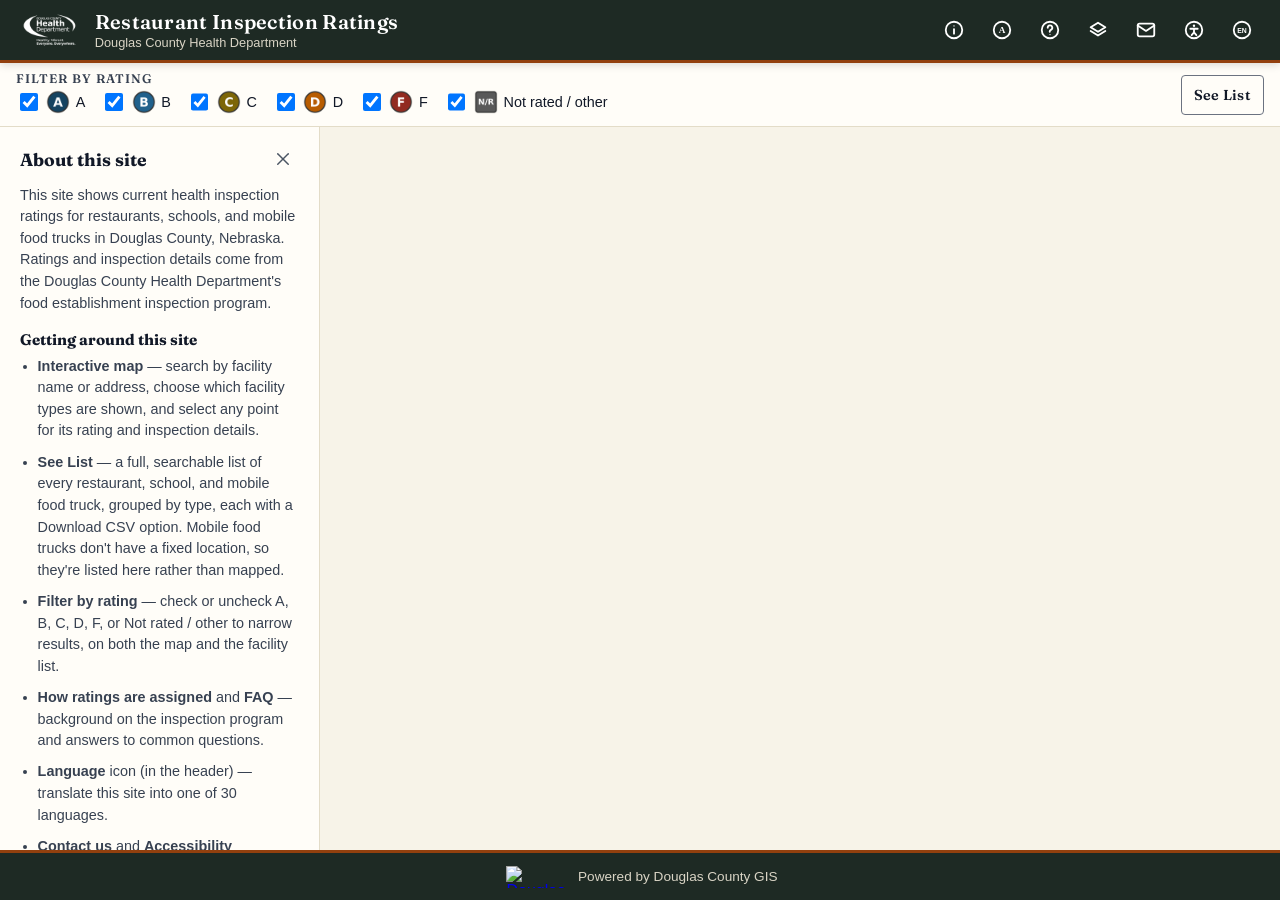
==== index.html @ 9026928d "Add a close button to the About panel The header info icon already toggles the panel, but it's a lon" ====
<!DOCTYPE html>
<html lang="en">
  <head>
    <meta charset="UTF-8" />
    <meta name="viewport" content="width=device-width, initial-scale=1.0" />
    <title>Restaurant Inspection Ratings</title>
    <link rel="preconnect" href="https://fonts.googleapis.com" />
    <link rel="preconnect" href="https://fonts.gstatic.com" crossorigin />
    <link href="https://fonts.googleapis.com/css2?family=Fraunces:wght@500;600;700&display=swap" rel="stylesheet" />
    <link rel="stylesheet" href="./styles.css" />
    <link rel="stylesheet" href="https://js.arcgis.com/4.31/esri/themes/light/main.css" />
  </head>
  <body>
    <a class="skip-link" href="#viewDiv">Skip to map</a>

    <header class="app-header">
      <img class="header-logo" src="./images/header-logo.png" alt="" />
      <div class="app-header-text">
        <h1>Restaurant Inspection Ratings</h1>
        <p class="app-subtitle">Douglas County Health Department</p>
      </div>

      <div class="mobile-menu">
        <button type="button" class="header-action hamburger-btn" id="menuToggle" aria-expanded="false" aria-controls="headerActionsMenu" aria-label="Open menu" title="Menu">
          <svg viewBox="0 0 24 24" fill="none" stroke="currentColor" stroke-width="2" stroke-linecap="round" stroke-linejoin="round" aria-hidden="true" focusable="false">
            <line x1="4" y1="7" x2="20" y2="7" />
            <line x1="4" y1="12" x2="20" y2="12" />
            <line x1="4" y1="17" x2="20" y2="17" />
          </svg>
        </button>

        <nav class="header-actions" id="headerActionsMenu" aria-label="Help and contact links">
        <button type="button" class="header-action" id="infoToggle" aria-expanded="true" aria-controls="aboutPanel" aria-label="About this site" title="About this site">
          <svg viewBox="0 0 24 24" fill="none" stroke="currentColor" stroke-width="2" stroke-linecap="round" stroke-linejoin="round" aria-hidden="true" focusable="false">
            <circle cx="12" cy="12" r="9" />
            <line x1="12" y1="11" x2="12" y2="16" />
            <circle cx="12" cy="7.5" r="0.75" fill="currentColor" stroke="none" />
          </svg>
          <span class="header-action-label">About</span>
        </button>
        <a class="header-action" href="./ratings-explained.html" aria-label="How ratings are assigned" title="How ratings are assigned">
          <svg viewBox="0 0 24 24" fill="none" stroke="currentColor" stroke-width="2" stroke-linecap="round" stroke-linejoin="round" aria-hidden="true" focusable="false">
            <circle cx="12" cy="12" r="9" />
            <text x="12" y="12.5" text-anchor="middle" dominant-baseline="central" font-size="10" font-weight="700" fill="currentColor" stroke="none" font-family="Georgia, 'Times New Roman', serif">A</text>
          </svg>
          <span class="header-action-label">How ratings are assigned</span>
        </a>
        <a class="header-action" href="./faq.html" aria-label="Frequently asked questions (FAQ)" title="Frequently asked questions">
          <svg viewBox="0 0 24 24" fill="none" stroke="currentColor" stroke-width="2" stroke-linecap="round" stroke-linejoin="round" aria-hidden="true" focusable="false">
            <circle cx="12" cy="12" r="9" />
            <path d="M9.5 9.5a2.5 2.5 0 1 1 3.5 2.3c-.8.4-1.3 1-1.3 1.9v.3" />
            <circle cx="12" cy="17" r="0.75" fill="currentColor" stroke="none" />
          </svg>
          <span class="header-action-label">FAQ</span>
        </a>
        <div class="dropdown">
          <button type="button" class="header-action" id="mapLayersToggle" aria-expanded="false" aria-controls="mapLayersPanel" aria-label="Map layers" title="Map layers">
            <svg viewBox="0 0 24 24" fill="none" stroke="currentColor" stroke-width="2" stroke-linecap="round" stroke-linejoin="round" aria-hidden="true" focusable="false">
              <polygon points="12 4 20 9 12 14 4 9 12 4" />
              <polyline points="4 13 12 18 20 13" />
            </svg>
            <span class="header-action-label">Map layers</span>
          </button>
          <div id="mapLayersPanel" class="dropdown-panel header-dropdown-panel" hidden>
            <label class="map-toggle">
              <input type="checkbox" id="showRestaurants" checked />
              Show restaurants on map
            </label>
            <label class="map-toggle">
              <input type="checkbox" id="showSchools" checked />
              Show schools on map
            </label>
          </div>
        </div>
        <div class="dropdown">
          <button type="button" class="header-action" id="contactToggle" aria-expanded="false" aria-controls="contactPanel" aria-label="Contact us" title="Contact us">
            <svg viewBox="0 0 24 24" fill="none" stroke="currentColor" stroke-width="2" stroke-linecap="round" stroke-linejoin="round" aria-hidden="true" focusable="false">
              <rect x="3" y="5" width="18" height="14" rx="2" />
              <path d="M3 7l9 6 9-6" />
            </svg>
            <span class="header-action-label">Contact us</span>
          </button>
          <div id="contactPanel" class="dropdown-panel header-dropdown-panel" hidden>
            <a class="dropdown-link" href="https://survey123.arcgis.com/share/acf54b3b7de64b87a4ec5996ba80c833?hide=field:source_website" target="_blank" rel="noopener noreferrer">
              Technical / Map Questions
              <span class="visually-hidden"> (opens in a new tab)</span>
            </a>
            <a class="dropdown-link" href="https://www.douglascountyhealth.com/component/contact/contact/25-russ-hadan?catid=81&Itemid=186" target="_blank" rel="noopener noreferrer">
              Inspection / Rating Questions
              <span class="visually-hidden"> (opens in a new tab)</span>
            </a>
          </div>
        </div>
        <div class="dropdown">
          <button type="button" class="header-action" id="accessibilityToggle" aria-expanded="false" aria-controls="accessibilityPanel" aria-label="Accessibility statement" title="Accessibility statement">
            <svg viewBox="0 0 24 24" fill="none" stroke="currentColor" stroke-width="2" stroke-linecap="round" stroke-linejoin="round" aria-hidden="true" focusable="false">
              <circle cx="12" cy="12" r="9" />
              <circle cx="12" cy="7.4" r="1.3" fill="currentColor" stroke="none" />
              <path d="M8 10.6h8" />
              <path d="M12 10.6v4" />
              <path d="M12 14.6l-2.6 3" />
              <path d="M12 14.6l2.6 3" />
            </svg>
            <span class="header-action-label">Accessibility statement</span>
          </button>
          <div id="accessibilityPanel" class="dropdown-panel header-dropdown-panel accessibility-panel" aria-labelledby="accessibilityPanelHeading" hidden>
            <h3 id="accessibilityPanelHeading">Accessibility Statement</h3>
            <p>
              We are committed to ensuring our public-facing maps and applications meet applicable accessibility
              standards to the greatest extent possible. If you experience difficulty accessing or navigating any
              of our GIS content and require information in an accessible format, please contact us directly. You
              may reach our GIS team by phone at <a href="tel:+14024444309">(402) 444-4309</a> or by email at
              <a href="mailto:gis@douglascounty-ne.gov">gis@douglascounty-ne.gov</a>. We will make every effort to
              provide the information you need in a format that meets your accessibility requirements.
            </p>
          </div>
        </div>
        <div class="lang-select-wrap">
          <div class="lang-select-visual" aria-hidden="true">
            <svg viewBox="0 0 24 24" fill="none" stroke="currentColor" stroke-width="2" stroke-linecap="round" stroke-linejoin="round" focusable="false">
              <circle cx="12" cy="12" r="9" />
              <text id="langSelectCode" x="12" y="12.5" text-anchor="middle" dominant-baseline="central" font-size="7.5" font-weight="700" fill="currentColor" stroke="none" font-family="'Segoe UI', Tahoma, Geneva, Verdana, sans-serif">EN</text>
            </svg>
            <span class="header-action-label">Language</span>
          </div>
          <div id="google_translate_element" class="lang-select" role="group" aria-label="Language"></div>
        </div>
        </nav>
      </div>
    </header>

    <div class="rating-ribbon" role="region" aria-label="Facility filters and lists">
      <fieldset class="rating-legend">
        <legend>Filter by rating</legend>
        <label class="rating-item">
          <input type="checkbox" class="rating-check" data-grade="A" checked />
          <img class="swatch" src="./images/rating-a.png" alt="" aria-hidden="true" width="120" height="120" />
          A
        </label>
        <label class="rating-item">
          <input type="checkbox" class="rating-check" data-grade="B" checked />
          <img class="swatch" src="./images/rating-b.png" alt="" aria-hidden="true" width="120" height="120" />
          B
        </label>
        <label class="rating-item">
          <input type="checkbox" class="rating-check" data-grade="C" checked />
          <img class="swatch" src="./images/rating-c.png" alt="" aria-hidden="true" width="120" height="120" />
          C
        </label>
        <label class="rating-item">
          <input type="checkbox" class="rating-check" data-grade="D" checked />
          <img class="swatch" src="./images/rating-d.png" alt="" aria-hidden="true" width="120" height="120" />
          D
        </label>
        <label class="rating-item">
          <input type="checkbox" class="rating-check" data-grade="F" checked />
          <img class="swatch" src="./images/rating-f.png" alt="" aria-hidden="true" width="120" height="120" />
          F
        </label>
        <label class="rating-item">
          <input type="checkbox" class="rating-check" data-grade="OTHER" checked />
          <img class="swatch" src="./images/rating-nr.png" alt="" aria-hidden="true" width="120" height="120" />
          Not rated / other
        </label>
      </fieldset>

      <a class="see-list-btn" href="./facility-list.html" aria-label="See list of all restaurants, schools and mobile food trucks">
        See List
      </a>
    </div>

    <div class="app-body">
      <div id="aboutPanel" class="about-panel" aria-labelledby="aboutPanelHeading">
        <div class="about-panel-header">
          <h2 id="aboutPanelHeading">About this site</h2>
          <button type="button" class="about-panel-close-btn" aria-label="Close about panel" title="Close about panel">
            <svg viewBox="0 0 24 24" fill="none" stroke="currentColor" stroke-width="2" stroke-linecap="round" stroke-linejoin="round" aria-hidden="true" focusable="false">
              <line x1="5" y1="5" x2="19" y2="19" />
              <line x1="19" y1="5" x2="5" y2="19" />
            </svg>
          </button>
        </div>
        <p>
          This site shows current health inspection ratings for restaurants, schools, and mobile food trucks in
          Douglas County, Nebraska. Ratings and inspection details come from the Douglas County Health
          Department's food establishment inspection program.
        </p>

        <h3>Getting around this site</h3>
        <ul class="about-panel-tools">
          <li>
            <strong>Interactive map</strong> &mdash; search by facility name or address, choose which facility
            types are shown, and select any point for its rating and inspection details.
          </li>
          <li>
            <strong>See List</strong> &mdash; a full, searchable list of every restaurant, school, and mobile
            food truck, grouped by type, each with a Download CSV option. Mobile food trucks don't have a fixed
            location, so they're listed here rather than mapped.
          </li>
          <li>
            <strong>Filter by rating</strong> &mdash; check or uncheck A, B, C, D, F, or Not rated / other to
            narrow results, on both the map and the facility list.
          </li>
          <li>
            <strong>How ratings are assigned</strong> and <strong>FAQ</strong> &mdash; background on the
            inspection program and answers to common questions.
          </li>
          <li>
            <strong>Language</strong> icon (in the header) &mdash; translate this site into one of 30 languages.
          </li>
          <li>
            <strong>Contact us</strong> and <strong>Accessibility statement</strong> icons (also in the header)
            &mdash; for questions or accessibility needs.
          </li>
        </ul>
      </div>

      <main id="viewDiv" aria-label="Map"></main>
    </div>

    <!-- Announces the docked popup's current feature to screen readers — kept
         outside #viewDiv since Esri repeatedly destroys and recreates the
         popup's own DOM (see js/popup-accessibility.js), which would take any
         aria-live region placed inside it down with it. -->
    <div id="popupLiveRegion" class="visually-hidden" aria-live="polite"></div>

    <footer class="app-footer">
      <a class="footer-logo-link" href="https://maps.dogis.org/">
        <img
          class="footer-logo"
          src="https://s3.amazonaws.com/dcgis_photos/Logos/DCgis_web_logo_no_shadow_82x31.png"
          alt="Douglas County GIS maps site"
          width="58"
          height="22"
        />
      </a>
      <span class="footer-text">Powered by Douglas County GIS</span>
    </footer>

    <script src="./js/translate-init.js"></script>
    <script src="//translate.google.com/translate_a/element.js?cb=googleTranslateElementInit"></script>
    <script type="module" src="./app.js?v=13"></script>
  </body>
</html>
---- styles.css ----
*,
*::before,
*::after {
  box-sizing: border-box;
}

:root {
  color-scheme: light;
  font-family: "Segoe UI", Tahoma, Geneva, Verdana, sans-serif;

  /* Atlas / field-guide palette. Ink + brass stand in for the old slate/blue
     corporate pair; text grays (#111827/#374151/#4b5563/#6b7280) are untouched
     since their contrast against the new paper/panel tones was re-verified. */
  --font-display: "Fraunces", Georgia, "Times New Roman", serif;
  --color-ink: #1e2a24;
  --color-ink-subtext: #d9d4c5;
  --color-paper: #f7f3e8;
  --color-panel: #fffdf8;
  --color-accent: #92400e;
  /* --color-accent on white/paper measures ~7.1:1 (text/icons); on --color-ink
     it drops to ~2.1:1, well under the 3:1 floor for UI components (WCAG
     1.4.11) — never use it as a focus ring or icon color on the dark header
     or footer. Those keep the white treatment set up below. */
  --color-accent-soft: #fdf3e7;
  --color-border-warm: #e3dcc8;
}

html,
body {
  margin: 0;
  padding: 0;
  height: 100%;
  width: 100%;
  overflow-x: hidden;
}

body {
  display: flex;
  flex-direction: column;
  background: var(--color-paper);
}

/* index.html pins html/body to the viewport height so the map (#viewDiv) and
   its sidebar can fill the screen with their own internal scrollbars. Plain
   content pages (FAQ, ratings-explained) have no such fixed-height region,
   so that same 100%-height body traps their overflow below the fold with no
   way to scroll to it. This override lets the body grow with its content and
   scroll normally instead. */
.content-page {
  height: auto;
  min-height: 100%;
}

*:focus-visible {
  outline: 3px solid var(--color-accent);
  outline-offset: 2px;
}

.skip-link {
  position: absolute;
  left: -9999px;
  top: 0;
  z-index: 100;
  background: var(--color-ink);
  color: #fff;
  padding: 0.75rem 1rem;
  font-weight: 600;
}

.skip-link:focus {
  left: 0;
}

.visually-hidden {
  position: absolute;
  width: 1px;
  height: 1px;
  padding: 0;
  margin: -1px;
  overflow: hidden;
  clip: rect(0, 0, 0, 0);
  white-space: nowrap;
  border: 0;
}

.app-header {
  position: relative;
  display: flex;
  align-items: center;
  flex-wrap: wrap;
  gap: 0.75rem;
  padding: 0.5rem 1rem;
  flex: 0 0 auto;
  background: var(--color-ink);
  color: #fff;
  border-bottom: 3px solid var(--color-accent);
  box-shadow: 0 2px 8px rgba(0, 0, 0, 0.15);
  z-index: 10;
}

.header-logo {
  height: 40px;
  width: auto;
  flex: 0 0 auto;
}

.header-actions {
  display: flex;
  align-items: center;
  gap: 0.25rem;
  margin-left: auto;
  flex: 0 0 auto;
}

.header-action {
  display: inline-flex;
  align-items: center;
  justify-content: center;
  width: 44px;
  height: 44px;
  background: none;
  border: none;
  color: #fff;
  border-radius: 4px;
  cursor: pointer;
  flex: 0 0 auto;
}

.header-action-label {
  display: none;
}

/* display: contents on desktop makes this wrapper invisible to layout, so the
   button/nav inside behave exactly like direct .app-header flex children. At
   the mobile breakpoint below, it switches to a small positioned box so the
   dropdown menu can anchor to the button itself instead of the whole header. */
.mobile-menu {
  display: contents;
}

.hamburger-btn {
  display: none;
}

.header-action svg {
  width: 22px;
  height: 22px;
}

.header-action:hover {
  background: rgba(255, 255, 255, 0.12);
}

/* The default --color-accent focus outline only measures ~2.1:1 against this dark
   background (needs 3:1 per WCAG 1.4.11) since .header-action sits on
   .app-header/.header-actions' --color-ink, both here and in the mobile hamburger
   menu. White clears it easily. */
.header-action:focus-visible {
  outline-color: #fff;
}

/* Google's translate widget is a real, native <select> (select.goog-te-combo,
   injected async — see js/translate-init.js) sitting invisibly on top of a
   .lang-select-visual badge that looks like the other header icons: a circle with
   a 2-letter language code, kept in sync with the select's value. The select
   itself stays fully interactive (and keyboard/screen-reader accessible on its
   own merits as a native form control) — only its default appearance is hidden,
   never its function. Same overlay technique as a custom-styled file input. */
.lang-select-wrap {
  position: relative;
  width: 44px;
  height: 44px;
  flex: 0 0 auto;
}

.lang-select-visual {
  position: absolute;
  inset: 0;
  display: flex;
  align-items: center;
  justify-content: center;
  color: #fff;
  border-radius: 4px;
  /* Lets clicks pass through to the real (invisible) <select> beneath it. */
  pointer-events: none;
}

.lang-select-visual svg {
  width: 22px;
  height: 22px;
}

.lang-select-wrap:hover .lang-select-visual {
  background: rgba(255, 255, 255, 0.12);
}

/* :focus-within (rather than :focus-visible on the select itself) is what lets a
   focus ring drawn on this ancestor react to focus landing several levels down,
   inside Google's own gadget markup between .lang-select and the actual <select>. */
.lang-select-wrap:focus-within .lang-select-visual {
  outline: 3px solid #fff;
  outline-offset: 2px;
}

.lang-select {
  position: absolute;
  inset: 0;
}

.lang-select .goog-te-gadget,
.lang-select .goog-te-gadget > div {
  height: 100%;
}

/* The "Powered by Google Translate" text is a bare text node next to the hidden
   <a> below, not wrapped in an element display: none can target — font-size: 0
   is the only way to collapse it. The select's own dimensions are set in pixels
   below, so this doesn't affect it. */
.lang-select .goog-te-gadget {
  font-size: 0;
}

.lang-select select.goog-te-combo {
  position: absolute;
  inset: 0;
  width: 100%;
  height: 100%;
  margin: 0;
  padding: 0;
  border: none;
  opacity: 0;
  cursor: pointer;
}

/* Everything else the gadget renders alongside the <select> — its own icon and the
   "Powered by Google Translate" link/logo, nested inside a <span> rather than a
   direct child — is redundant with our badge and hidden. */
.lang-select .goog-te-gadget a,
.lang-select .goog-te-gadget img {
  display: none !important;
}

/* Google shows its own translation banner across the top of the page and pushes
   <body> down with an inline `position: relative; top: 40px` to make room for it.
   We already have our own always-visible language control, so hide that banner —
   and, since hiding it doesn't undo the inline offset, override that too. */
.goog-te-banner-frame.skiptranslate {
  display: none !important;
}

body {
  position: static !important;
  top: 0 !important;
}

.app-header-text {
  display: flex;
  flex-direction: column;
  gap: 0.1rem;
}

.app-header h1 {
  margin: 0;
  font-family: var(--font-display);
  font-size: 1.25rem;
  font-weight: 600;
  letter-spacing: 0.015em;
  line-height: 1.2;
}

.app-subtitle {
  margin: 0;
  font-size: 0.8rem;
  font-weight: 400;
  color: var(--color-ink-subtext);
  line-height: 1.2;
}

.rating-ribbon {
  position: relative;
  flex: 0 0 auto;
  display: flex;
  align-items: flex-start;
  flex-wrap: wrap;
  justify-content: space-between;
  gap: 0.75rem 1.5rem;
  padding: 0.5rem 1rem;
  background: var(--color-panel);
  border-bottom: 1px solid var(--color-border-warm);
}

.see-list-btn {
  display: inline-flex;
  align-items: center;
  justify-content: center;
  align-self: center;
  gap: 0.4rem;
  min-height: 40px;
  padding: 0.4rem 0.75rem;
  background: var(--color-panel);
  border: 1px solid #6b7280;
  border-radius: 4px;
  font-family: var(--font-display);
  font-size: 0.9rem;
  font-weight: 600;
  letter-spacing: 0.02em;
  color: #111827;
  text-decoration: none;
  white-space: nowrap;
  cursor: pointer;
}

.see-list-btn:hover {
  background: var(--color-accent-soft);
}

.dropdown {
  position: relative;
}

.dropdown-panel {
  position: absolute;
  top: calc(100% + 6px);
  left: 0;
  z-index: 30;
  width: 300px;
  max-width: calc(100vw - 2rem);
  max-height: 70vh;
  overflow-y: auto;
  background: var(--color-panel);
  border: 1px solid var(--color-border-warm);
  border-radius: 6px;
  box-shadow: 0 6px 16px rgba(0, 0, 0, 0.18);
  padding: 0.75rem;
}

.header-dropdown-panel {
  left: auto;
  right: 0;
  width: 240px;
  padding: 0.4rem;
}

/* A plain `display: flex` here would win over the browser's [hidden] rule
   (author styles beat user-agent styles on the same property regardless of
   specificity), making the panel visible even while hidden. Scoping it to
   :not([hidden]) keeps the flex layout only once the panel is actually shown. */
.header-dropdown-panel:not([hidden]) {
  display: flex;
  flex-direction: column;
}

.dropdown-link {
  display: block;
  padding: 0.6rem 0.65rem;
  min-height: 44px;
  border-radius: 4px;
  font-size: 0.9rem;
  color: #111827;
  text-decoration: none;
}

.dropdown-link:hover {
  background: var(--color-accent-soft);
}

.accessibility-panel {
  width: 300px;
}

.accessibility-panel h3 {
  margin: 0 0 0.4rem;
  padding: 0 0.15rem;
  font-family: var(--font-display);
  font-size: 0.9rem;
  font-weight: 600;
  color: #111827;
}

.accessibility-panel p {
  margin: 0;
  padding: 0 0.15rem;
  font-size: 0.85rem;
  line-height: 1.5;
  color: #374151;
}

.accessibility-panel p a {
  color: var(--color-accent);
  font-weight: 600;
}

.download-csv-btn {
  display: block;
  width: 100%;
  min-height: 40px;
  margin-top: 0.5rem;
  background: var(--color-panel);
  border: 1px solid var(--color-accent);
  border-radius: 4px;
  color: var(--color-accent);
  font-size: 0.85rem;
  font-weight: 600;
  cursor: pointer;
}

.download-csv-btn:hover {
  background: var(--color-accent-soft);
}

.download-csv-btn:disabled {
  opacity: 0.6;
  cursor: not-allowed;
}

.app-body {
  flex: 1;
  min-height: 0;
  display: flex;
  flex-direction: row;
}

.about-panel {
  flex: 0 0 auto;
  width: 320px;
  max-width: 100%;
  overflow-y: auto;
  padding: 1rem 1.25rem;
  background: var(--color-panel);
  border-right: 1px solid var(--color-border-warm);
}

/* The class selector above and the browser's built-in [hidden] rule are the same
   specificity, and this stylesheet loads after the UA one — without this, the
   panel's own display value would win and it would stay visible while "hidden". */
.about-panel[hidden] {
  display: none;
}

.about-panel-header {
  display: flex;
  align-items: center;
  justify-content: space-between;
  gap: 0.5rem;
  margin-bottom: 0.6rem;
}

.about-panel h2 {
  margin: 0;
  font-family: var(--font-display);
  font-size: 1.1rem;
  color: #111827;
}

.about-panel-close-btn {
  display: inline-flex;
  align-items: center;
  justify-content: center;
  width: 32px;
  height: 32px;
  flex: 0 0 auto;
  background: none;
  border: none;
  border-radius: 4px;
  color: #4b5563;
  cursor: pointer;
}

.about-panel-close-btn:hover {
  background: var(--color-accent-soft);
}

.about-panel-close-btn svg {
  width: 18px;
  height: 18px;
}

.about-panel h3 {
  margin: 1rem 0 0.4rem;
  font-family: var(--font-display);
  font-size: 0.95rem;
  color: #111827;
}

.about-panel p {
  margin: 0 0 0.75rem;
  font-size: 0.9rem;
  line-height: 1.5;
  color: #374151;
}

.about-panel-tools {
  margin: 0;
  padding-left: 1.1rem;
  font-size: 0.9rem;
  line-height: 1.5;
  color: #374151;
}

.about-panel-tools li {
  margin-bottom: 0.6rem;
}

.about-panel-tools li:last-child {
  margin-bottom: 0;
}

.app-footer {
  display: flex;
  align-items: center;
  justify-content: center;
  gap: 0.6rem;
  padding: 0.4rem 1rem;
  flex: 0 0 auto;
  background: var(--color-ink);
  color: #fff;
  border-top: 3px solid var(--color-accent);
}

.footer-logo-link {
  display: inline-flex;
  align-items: center;
  flex: 0 0 auto;
  /* The 58x22 logo alone is under WCAG 2.2's 24x24 minimum target size (SC 2.5.8);
     this padding grows the clickable/tappable area without resizing the visible logo. */
  padding: 6px 4px;
  text-decoration: none;
}

.footer-logo-link:focus-visible {
  outline-offset: 3px;
  /* Same 1.4.11 contrast issue as .header-action: accent-on-ink is ~2.1:1, below the
     3:1 minimum, on this dark footer background. */
  outline-color: #fff;
}

.footer-logo {
  width: 58px;
  height: 22px;
}

.footer-text {
  font-size: 0.85rem;
  color: var(--color-ink-subtext);
}

/* js/search.js exposes exactly one merged search source (facility name +
   every geocoder), so Esri never renders a source-picker button anyway.
   Kept as a defensive backstop in case a second source is ever added. */
.esri-search__sources-button {
  display: none;
}

#viewDiv {
  flex: 1;
  min-height: 0;
}

.error-state {
  display: flex;
  align-items: center;
  justify-content: center;
  height: 100%;
  padding: 2rem;
  color: #b91c1c;
  font-weight: 600;
  text-align: center;
}

.map-toggle {
  display: flex;
  align-items: center;
  gap: 0.4rem;
  font-size: 0.85rem;
  color: #374151;
  min-height: 44px;
  padding: 0.2rem 0;
}

.map-toggle input[type="checkbox"] {
  width: 1.1rem;
  height: 1.1rem;
  flex: 0 0 auto;
}

.rating-legend {
  border: none;
  padding: 0;
  margin: 0;
  display: flex;
  align-items: center;
  flex-wrap: wrap;
  gap: 0.5rem 1rem;
}

.rating-legend legend {
  font-family: var(--font-display);
  font-size: 0.78rem;
  font-weight: 600;
  text-transform: uppercase;
  letter-spacing: 0.08em;
  color: #374151;
  padding: 0;
  margin: 0;
}

.rating-item {
  display: flex;
  align-items: center;
  gap: 0.35rem;
  font-size: 0.9rem;
  color: #111827;
  min-height: 32px;
}

.rating-item input[type="checkbox"] {
  width: 1.1rem;
  height: 1.1rem;
  flex: 0 0 auto;
}

/* Rating badges (images/rating-*.png) already bake in their own border/shadow,
   matching the point symbols the county set up in the AGOL web map's renderer. */
.swatch {
  width: 1.5rem;
  height: 1.5rem;
  display: inline-block;
  flex: 0 0 auto;
}

.list-filter {
  display: flex;
  flex-direction: column;
  gap: 0.25rem;
  font-size: 0.85rem;
  margin-bottom: 0.5rem;
}

.list-filter input[type="search"] {
  padding: 0.5rem;
  min-height: 40px;
  width: 100%;
  border: 1px solid #6b7280;
  border-radius: 4px;
  font-size: 1rem; /* 16px avoids iOS Safari auto-zooming the page on input focus */
}

.list-status {
  font-size: 0.8rem;
  color: #4b5563;
  margin: 0 0 0.35rem;
}

@media (max-width: 720px) {
  .app-body {
    flex-direction: column;
  }

  #viewDiv {
    flex: 1 1 auto;
    min-height: 45vh;
  }

  .about-panel {
    width: auto;
    max-height: 40vh;
    border-right: none;
    border-bottom: 1px solid var(--color-border-warm);
  }

  .mobile-menu {
    display: inline-flex;
    /* No position:relative here on purpose — .header-actions (position:absolute)
       needs to anchor to .app-header instead. .mobile-menu can end up wrapped
       to a small box near the left edge when the header runs out of horizontal
       room (flex-wrap), and anchoring the dropdown to that box pushed it mostly
       off-screen to the left instead of under the header, top-right. */
  }

  .hamburger-btn {
    display: inline-flex;
  }

  .header-actions {
    display: none;
    position: absolute;
    top: calc(100% + 6px);
    right: 0;
    left: auto;
    z-index: 30;
    flex-direction: column;
    align-items: stretch;
    gap: 0.15rem;
    width: 220px;
    margin-left: 0;
    background: var(--color-ink);
    border: 1px solid rgba(255, 255, 255, 0.2);
    border-radius: 6px;
    box-shadow: 0 6px 16px rgba(0, 0, 0, 0.3);
    padding: 0.4rem;
  }

  .header-actions.is-open {
    display: flex;
  }

  .header-actions .dropdown {
    width: 100%;
  }

  .header-action {
    width: 100%;
    justify-content: flex-start;
    gap: 0.6rem;
    padding: 0 0.5rem;
  }

  .header-action-label {
    display: inline;
    font-size: 0.9rem;
  }

  .lang-select-wrap {
    width: 100%;
  }

  .lang-select-visual {
    justify-content: flex-start;
    gap: 0.6rem;
    padding: 0 0.5rem;
  }
}

@media (max-width: 480px) {
  .app-header {
    padding: 0.5rem 0.75rem;
  }

  .app-header h1 {
    font-size: 1rem;
  }

  .app-subtitle {
    font-size: 0.75rem;
  }

  .rating-legend {
    gap: 0.4rem 0.6rem;
  }
}

/* Larger touch targets on devices without a precise pointer (phones/tablets),
   regardless of viewport width (e.g. a tablet in landscape). */
@media (pointer: coarse) {
  .see-list-btn,
  .map-toggle {
    min-height: 48px;
  }

  .rating-item {
    min-height: 40px;
  }
}

/* FAQ / ratings-explained pages */

.back-nav {
  display: flex;
  justify-content: flex-end;
  flex: 0 0 auto;
  padding: 0.4rem 1.25rem;
  background: var(--color-ink);
}

.back-link {
  display: inline-flex;
  align-items: center;
  gap: 0.35rem;
  min-height: 36px;
  padding: 0.25rem 0.6rem;
  border-radius: 4px;
  color: #fff;
  font-size: 0.85rem;
  font-weight: 600;
  text-decoration: none;
}

.back-link svg {
  width: 16px;
  height: 16px;
  flex: 0 0 auto;
}

.back-link:hover {
  background: rgba(255, 255, 255, 0.12);
  text-decoration: underline;
}

/* Same 1.4.11 contrast issue as .header-action: --color-accent on this dark
   ink background measures ~2.1:1, below the 3:1 minimum, so white replaces
   it for the focus ring here too. */
.back-link:focus-visible {
  outline-color: #fff;
}

.faq-main {
  width: 100%;
  max-width: 760px;
  margin: 0 auto;
  padding: 2rem 1.25rem 3rem;
  flex: 1;
}

#faqHeading,
#ratingsHeading {
  font-family: var(--font-display);
  font-size: 1.5rem;
  font-weight: 600;
  color: #111827;
  margin: 0 0 1.25rem;
}

.faq-list {
  display: flex;
  flex-direction: column;
  gap: 0.75rem;
}

.faq-item {
  background: var(--color-panel);
  border: 1px solid var(--color-border-warm);
  border-radius: 6px;
  overflow: hidden;
}

.faq-item > summary {
  display: flex;
  align-items: center;
  justify-content: space-between;
  gap: 0.75rem;
  min-height: 44px;
  padding: 0.85rem 1rem;
  font-family: var(--font-display);
  font-size: 1rem;
  font-weight: 700;
  color: #111827;
  cursor: pointer;
  list-style: none;
}

/* Hide the browser's default disclosure marker so the custom .faq-caret
   can take its place. */
.faq-item > summary::-webkit-details-marker {
  display: none;
}

.faq-item > summary::marker {
  content: "";
}

.faq-item > summary:hover {
  background: var(--color-accent-soft);
}

.faq-item[open] > summary {
  border-bottom: 1px solid var(--color-border-warm);
}

.faq-caret {
  width: 0;
  height: 0;
  flex: 0 0 auto;
  border-left: 5px solid transparent;
  border-right: 5px solid transparent;
  border-top: 6px solid #4b5563;
  transition: transform 0.15s ease;
}

.faq-item[open] > summary .faq-caret {
  transform: rotate(180deg);
}

.faq-answer {
  padding: 0.85rem 1rem 1rem;
  font-size: 0.95rem;
  line-height: 1.6;
  color: #374151;
}

.faq-answer p {
  margin: 0 0 0.75rem;
}

.faq-answer p:last-child {
  margin-bottom: 0;
}

.faq-link {
  color: var(--color-accent);
  font-weight: 600;
}

.faq-table-wrap {
  overflow-x: auto;
  margin: 0 0 0.75rem;
}

.faq-table {
  border-collapse: collapse;
  width: 100%;
  min-width: 420px;
  font-size: 0.9rem;
}

.faq-table caption {
  text-align: left;
  font-weight: 600;
  color: #111827;
  margin-bottom: 0.5rem;
}

.faq-table th,
.faq-table td {
  border: 1px solid var(--color-border-warm);
  padding: 0.55rem 0.75rem;
  text-align: left;
}

.faq-table thead th {
  background: var(--color-accent-soft);
  font-family: var(--font-display);
}

.faq-table-note {
  font-size: 0.85rem;
  color: #4b5563;
  font-style: italic;
}

.faq-freq-dl {
  margin: 0.75rem 0 0;
}

.faq-freq-dl dt {
  font-family: var(--font-display);
  font-weight: 600;
  color: #111827;
  margin-top: 0.6rem;
}

.faq-freq-dl dt:first-child {
  margin-top: 0;
}

.faq-freq-dl dd {
  margin: 0.15rem 0 0;
}

.faq-contact {
  margin-top: 2rem;
  padding-top: 1.25rem;
  border-top: 1px solid var(--color-border-warm);
  color: #374151;
  line-height: 1.6;
}

.faq-contact h2 {
  font-family: var(--font-display);
  font-size: 1.15rem;
  font-weight: 600;
  color: #111827;
  margin: 0 0 0.75rem;
}

.faq-contact p {
  margin: 0 0 0.75rem;
}

.faq-contact ul {
  margin: 0 0 0.75rem 1.25rem;
  padding: 0;
}

.faq-contact li {
  margin-bottom: 0.3rem;
}

/* Ratings-explained page */

.faq-main section {
  margin-bottom: 2rem;
}

.faq-main section:last-child {
  margin-bottom: 0;
}

.faq-main section > h2 {
  font-family: var(--font-display);
  font-size: 1.15rem;
  font-weight: 600;
  color: #111827;
  margin: 0 0 0.75rem;
}

.faq-main section > p {
  color: #374151;
  line-height: 1.6;
  margin: 0 0 0.75rem;
}


.rating-matrix-wrap {
  overflow-x: auto;
  margin: 0 0 0.75rem;
}

.rating-matrix {
  border-collapse: collapse;
  min-width: 640px;
  font-size: 0.85rem;
}

.rating-matrix caption {
  text-align: left;
  font-weight: 600;
  font-family: var(--font-display);
  color: #111827;
  margin-bottom: 0.5rem;
}

.rating-matrix th,
.rating-matrix td {
  border: 1px solid var(--color-border-warm);
  padding: 0.4rem 0.5rem;
  text-align: center;
}

.rating-matrix thead th,
.rating-matrix tbody th {
  background: var(--color-accent-soft);
  font-family: var(--font-display);
  font-weight: 600;
  color: #111827;
}

/* Grade fills are light enough that --color-ink text clears 4.5:1 on all
   four (verified against WCAG contrast math, not just eyeballed) so every
   cell can share one text color instead of branching per grade. */
.rating-matrix td {
  font-weight: 700;
  color: var(--color-ink);
}

.grade-a {
  background: #a6d96a;
}

.grade-b {
  background: #d9ef8b;
}

.grade-c {
  background: #fdae61;
}

.grade-d {
  background: #ffe066;
}

.rating-rules {
  margin: 0 0 0 1.25rem;
  padding: 0;
  color: #374151;
  line-height: 1.6;
}

.rating-rules li {
  margin-bottom: 0.3rem;
}

.rating-rules li:last-child {
  margin-bottom: 0;
}

@media (max-width: 480px) {
  .faq-main {
    padding: 1.5rem 1rem 2rem;
  }
}

/* All Facilities page */

.facility-list-main {
  width: 100%;
  max-width: 1100px;
  margin: 0 auto;
  padding: 2rem 1.25rem 3rem;
  flex: 1;
}

.facility-list-main > h2 {
  font-family: var(--font-display);
  font-size: 1.5rem;
  font-weight: 600;
  color: #111827;
  margin: 0 0 0.5rem;
}

.facility-list-intro {
  margin: 0 0 1.25rem;
  color: #374151;
  line-height: 1.5;
  max-width: 65ch;
}

.facility-name-filter {
  max-width: 320px;
  margin-bottom: 0.5rem;
}

.facility-list-main .list-status {
  margin: 0 0 2rem;
  font-size: 0.9rem;
  color: #374151;
}

/* .facility-group (the <details>) is deliberately left in normal block flow —
   making it a flex container directly broke Chromium's internal handling of
   <details>'s content, pushing <summary> tens of thousands of pixels down the
   page (empirically, roughly the height of the ~2200-card content that should
   have been below it). The CSV button instead sits absolutely-positioned in
   the top-right corner: it must stay a *sibling* of <summary>, not nested
   inside it (a button nested in a summary is two interactive controls layered
   on each other — axe's nested-interactive rule flags it, and <summary> must
   stay a direct child of <details> for the browser to treat it as the
   disclosure control at all, which rules out a shared flex-row wrapper too). */
.facility-group {
  position: relative;
  margin-bottom: 2.5rem;
}

.facility-group:last-child {
  margin-bottom: 0;
}

.facility-group > summary {
  display: flex;
  align-items: center;
  justify-content: space-between;
  gap: 0.75rem;
  min-height: 44px;
  /* Reserves room so the heading/caret never run under the absolutely
     positioned CSV button in the same corner. */
  padding-right: 140px;
  margin: 0 0 1rem;
  padding-bottom: 0.5rem;
  border-bottom: 1px solid var(--color-border-warm);
  cursor: pointer;
  list-style: none;
}

/* Hide the browser's default disclosure marker so .facility-group-caret
   (matching .faq-caret elsewhere on the site) can take its place. */
.facility-group > summary::-webkit-details-marker {
  display: none;
}

.facility-group > summary::marker {
  content: "";
}

.facility-group > summary h3 {
  display: flex;
  align-items: baseline;
  gap: 0.5rem;
  min-width: 0;
  font-family: var(--font-display);
  font-size: 1.2rem;
  font-weight: 600;
  color: #111827;
  margin: 0;
}

.facility-group-caret {
  width: 0;
  height: 0;
  flex: 0 0 auto;
  border-left: 5px solid transparent;
  border-right: 5px solid transparent;
  border-top: 6px solid #4b5563;
  transition: transform 0.15s ease;
}

.facility-group[open] > summary .facility-group-caret {
  transform: rotate(180deg);
}

.facility-group-csv-btn {
  position: absolute;
  top: 0;
  right: 0;
  width: auto;
  min-height: 36px;
  margin-top: 0;
  padding: 0 0.85rem;
  font-size: 0.8rem;
}

.facility-group-count {
  font-family: "Segoe UI", Tahoma, Geneva, Verdana, sans-serif;
  font-size: 0.9rem;
  font-weight: 400;
  /* #6b7280 (used elsewhere on the lighter --color-panel) only measures ~4.36:1
     here against --color-paper, just under the 4.5:1 floor — this sits directly
     on the page background, not a card, so it needs the darker gray instead. */
  color: #4b5563;
}

.facility-cards {
  list-style: none;
  margin: 0;
  padding: 0;
  display: grid;
  grid-template-columns: repeat(auto-fill, minmax(260px, 1fr));
  gap: 0.85rem;
}

.load-more-status {
  margin: 0.75rem 0 0;
}

/* :not([hidden]) matters here — a plain `display: block` beats the browser's
   [hidden] rule (author styles win over user-agent styles on the same property
   regardless of specificity), so toggling .hidden via JS wouldn't visually hide
   this button without it. Same fix as .header-dropdown-panel and .facility-card-item. */
.load-all-btn:not([hidden]) {
  display: block;
  width: 100%;
  min-height: 40px;
  margin-top: 0.5rem;
  background: var(--color-panel);
  border: 1px solid var(--color-accent);
  border-radius: 4px;
  color: var(--color-accent);
  font-size: 0.85rem;
  font-weight: 600;
  cursor: pointer;
}

.load-all-btn:hover {
  background: var(--color-accent-soft);
}

/* :not([hidden]) matters here — a plain `display: flex` beats the browser's
   [hidden] rule (author styles win over user-agent styles on the same property
   regardless of specificity), so toggling .hidden via JS wouldn't visually hide
   filtered-out cards without this scoping. Same fix as .header-dropdown-panel. */
.facility-card-item:not([hidden]) {
  display: flex;
}

.facility-card {
  display: flex;
  flex-direction: column;
  width: 100%;
  background: var(--color-panel);
  border: 1px solid var(--color-border-warm);
  border-radius: 8px;
  padding: 0.9rem 1rem;
}

.facility-card-name {
  margin: 0 0 0.25rem;
  font-family: var(--font-display);
  font-size: 1rem;
  font-weight: 600;
  color: #111827;
  line-height: 1.3;
}

.facility-card-address {
  margin: 0 0 0.6rem;
  font-size: 0.85rem;
  color: #4b5563;
}

.facility-card-meta {
  margin: 0 0 0.6rem;
  font-size: 0.85rem;
}

.facility-card-meta dt {
  float: left;
  clear: left;
  width: 45%;
  color: #6b7280;
  font-weight: 600;
}

.facility-card-meta dd {
  margin: 0 0 0.3rem 45%;
  color: #374151;
}

.facility-card-meta::after {
  content: "";
  display: block;
  clear: both;
}

.facility-card-rating {
  display: flex;
  align-items: center;
  gap: 0.35rem;
  font-weight: 700;
  color: #111827;
}

.facility-card-rating img {
  flex: 0 0 auto;
}

.facility-card-link {
  margin-top: auto;
  align-self: flex-start;
  padding-top: 0.5rem;
  color: var(--color-accent);
  font-weight: 600;
  font-size: 0.85rem;
}

@media (max-width: 480px) {
  .facility-list-main {
    padding: 1.5rem 1rem 2rem;
  }

  .facility-cards {
    grid-template-columns: 1fr;
  }
}
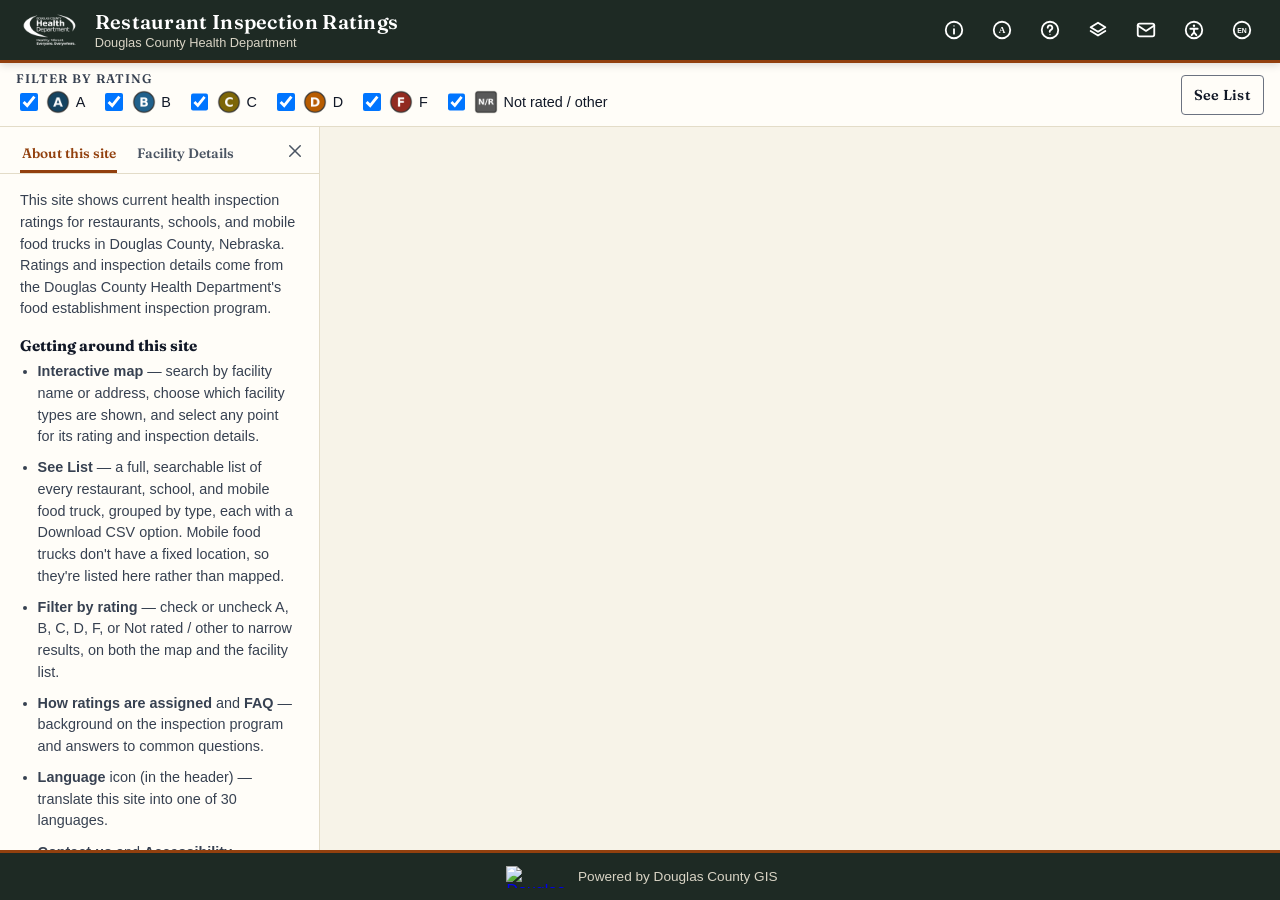
==== commit 422f958b: "Move facility popup details into a tabbed left info panel Replaces the floating/docked bottom-right " ====
--- a/index.html
+++ b/index.html
@@ -30,13 +30,13 @@
         </button>
 
         <nav class="header-actions" id="headerActionsMenu" aria-label="Help and contact links">
-        <button type="button" class="header-action" id="infoToggle" aria-expanded="true" aria-controls="aboutPanel" aria-label="About this site" title="About this site">
+        <button type="button" class="header-action" id="infoToggle" aria-expanded="true" aria-controls="infoPanel" aria-label="Info panel" title="Info panel">
           <svg viewBox="0 0 24 24" fill="none" stroke="currentColor" stroke-width="2" stroke-linecap="round" stroke-linejoin="round" aria-hidden="true" focusable="false">
             <circle cx="12" cy="12" r="9" />
             <line x1="12" y1="11" x2="12" y2="16" />
             <circle cx="12" cy="7.5" r="0.75" fill="currentColor" stroke="none" />
           </svg>
-          <span class="header-action-label">About</span>
+          <span class="header-action-label">Info panel</span>
         </button>
         <a class="header-action" href="./ratings-explained.html" aria-label="How ratings are assigned" title="How ratings are assigned">
           <svg viewBox="0 0 24 24" fill="none" stroke="currentColor" stroke-width="2" stroke-linecap="round" stroke-linejoin="round" aria-hidden="true" focusable="false">
@@ -170,58 +170,76 @@
     </div>
 
     <div class="app-body">
-      <div id="aboutPanel" class="about-panel" aria-labelledby="aboutPanelHeading">
-        <div class="about-panel-header">
-          <h2 id="aboutPanelHeading">About this site</h2>
-          <button type="button" class="about-panel-close-btn" aria-label="Close about panel" title="Close about panel">
+      <div id="infoPanel" class="info-panel">
+        <div class="info-panel-header">
+          <div class="info-panel-tabs" role="tablist" aria-label="Info panel">
+            <button type="button" id="aboutTab" class="info-panel-tab" role="tab" aria-selected="true" aria-controls="aboutTabPanel">
+              About this site
+            </button>
+            <button type="button" id="detailsTab" class="info-panel-tab" role="tab" aria-selected="false" aria-controls="detailsTabPanel" tabindex="-1">
+              Facility Details
+            </button>
+          </div>
+          <button type="button" class="info-panel-close-btn" id="infoPanelCloseBtn" aria-label="Close info panel" title="Close info panel">
             <svg viewBox="0 0 24 24" fill="none" stroke="currentColor" stroke-width="2" stroke-linecap="round" stroke-linejoin="round" aria-hidden="true" focusable="false">
               <line x1="5" y1="5" x2="19" y2="19" />
               <line x1="19" y1="5" x2="5" y2="19" />
             </svg>
           </button>
         </div>
-        <p>
-          This site shows current health inspection ratings for restaurants, schools, and mobile food trucks in
-          Douglas County, Nebraska. Ratings and inspection details come from the Douglas County Health
-          Department's food establishment inspection program.
-        </p>
-
-        <h3>Getting around this site</h3>
-        <ul class="about-panel-tools">
-          <li>
-            <strong>Interactive map</strong> &mdash; search by facility name or address, choose which facility
-            types are shown, and select any point for its rating and inspection details.
-          </li>
-          <li>
-            <strong>See List</strong> &mdash; a full, searchable list of every restaurant, school, and mobile
-            food truck, grouped by type, each with a Download CSV option. Mobile food trucks don't have a fixed
-            location, so they're listed here rather than mapped.
-          </li>
-          <li>
-            <strong>Filter by rating</strong> &mdash; check or uncheck A, B, C, D, F, or Not rated / other to
-            narrow results, on both the map and the facility list.
-          </li>
-          <li>
-            <strong>How ratings are assigned</strong> and <strong>FAQ</strong> &mdash; background on the
-            inspection program and answers to common questions.
-          </li>
-          <li>
-            <strong>Language</strong> icon (in the header) &mdash; translate this site into one of 30 languages.
-          </li>
-          <li>
-            <strong>Contact us</strong> and <strong>Accessibility statement</strong> icons (also in the header)
-            &mdash; for questions or accessibility needs.
-          </li>
-        </ul>
+
+        <div id="aboutTabPanel" class="info-tabpanel" role="tabpanel" aria-labelledby="aboutTab" tabindex="0">
+          <p>
+            This site shows current health inspection ratings for restaurants, schools, and mobile food trucks in
+            Douglas County, Nebraska. Ratings and inspection details come from the Douglas County Health
+            Department's food establishment inspection program.
+          </p>
+
+          <h3>Getting around this site</h3>
+          <ul class="about-panel-tools">
+            <li>
+              <strong>Interactive map</strong> &mdash; search by facility name or address, choose which facility
+              types are shown, and select any point for its rating and inspection details.
+            </li>
+            <li>
+              <strong>See List</strong> &mdash; a full, searchable list of every restaurant, school, and mobile
+              food truck, grouped by type, each with a Download CSV option. Mobile food trucks don't have a fixed
+              location, so they're listed here rather than mapped.
+            </li>
+            <li>
+              <strong>Filter by rating</strong> &mdash; check or uncheck A, B, C, D, F, or Not rated / other to
+              narrow results, on both the map and the facility list.
+            </li>
+            <li>
+              <strong>How ratings are assigned</strong> and <strong>FAQ</strong> &mdash; background on the
+              inspection program and answers to common questions.
+            </li>
+            <li>
+              <strong>Language</strong> icon (in the header) &mdash; translate this site into one of 30 languages.
+            </li>
+            <li>
+              <strong>Contact us</strong> and <strong>Accessibility statement</strong> icons (also in the header)
+              &mdash; for questions or accessibility needs.
+            </li>
+          </ul>
+        </div>
+
+        <div id="detailsTabPanel" class="info-tabpanel" role="tabpanel" aria-labelledby="detailsTab" tabindex="0" hidden>
+          <p id="facilityDetailsEmpty" class="facility-details-empty">
+            Search for a facility above, or select a point on the map, to see its rating and inspection details
+            here.
+          </p>
+          <div id="facilityFeaturesContainer"></div>
+        </div>
       </div>
 
       <main id="viewDiv" aria-label="Map"></main>
     </div>
 
-    <!-- Announces the docked popup's current feature to screen readers — kept
-         outside #viewDiv since Esri repeatedly destroys and recreates the
-         popup's own DOM (see js/popup-accessibility.js), which would take any
-         aria-live region placed inside it down with it. -->
+    <!-- Announces the Facility Details tab's current feature to screen readers
+         (see js/popup-accessibility.js). Kept as its own stable element rather
+         than inside the tabpanel, since aria-live regions must already exist in
+         the DOM before their content changes to reliably announce. -->
     <div id="popupLiveRegion" class="visually-hidden" aria-live="polite"></div>
 
     <footer class="app-footer">
@@ -239,6 +257,6 @@
 
     <script src="./js/translate-init.js"></script>
     <script src="//translate.google.com/translate_a/element.js?cb=googleTranslateElementInit"></script>
-    <script type="module" src="./app.js?v=13"></script>
+    <script type="module" src="./app.js?v=14"></script>
   </body>
 </html>
--- a/styles.css
+++ b/styles.css
@@ -420,12 +420,12 @@
   flex-direction: row;
 }
 
-.about-panel {
+.info-panel {
   flex: 0 0 auto;
   width: 320px;
   max-width: 100%;
-  overflow-y: auto;
-  padding: 1rem 1.25rem;
+  display: flex;
+  flex-direction: column;
   background: var(--color-panel);
   border-right: 1px solid var(--color-border-warm);
 }
@@ -433,26 +433,44 @@
 /* The class selector above and the browser's built-in [hidden] rule are the same
    specificity, and this stylesheet loads after the UA one — without this, the
    panel's own display value would win and it would stay visible while "hidden". */
-.about-panel[hidden] {
+.info-panel[hidden] {
   display: none;
 }
 
-.about-panel-header {
+.info-panel-header {
   display: flex;
   align-items: center;
   justify-content: space-between;
   gap: 0.5rem;
-  margin-bottom: 0.6rem;
-}
-
-.about-panel h2 {
-  margin: 0;
-  font-family: var(--font-display);
-  font-size: 1.1rem;
-  color: #111827;
-}
-
-.about-panel-close-btn {
+  flex: 0 0 auto;
+  padding: 0.5rem 0.5rem 0 1.25rem;
+  border-bottom: 1px solid var(--color-border-warm);
+}
+
+.info-panel-tabs {
+  display: flex;
+  gap: 0.25rem;
+}
+
+.info-panel-tab {
+  padding: 0.6rem 0.1rem;
+  background: none;
+  border: none;
+  border-bottom: 3px solid transparent;
+  font-family: var(--font-display);
+  font-size: 0.85rem;
+  font-weight: 600;
+  color: #4b5563;
+  cursor: pointer;
+  margin-right: 0.9rem;
+}
+
+.info-panel-tab[aria-selected="true"] {
+  color: var(--color-accent);
+  border-bottom-color: var(--color-accent);
+}
+
+.info-panel-close-btn {
   display: inline-flex;
   align-items: center;
   justify-content: center;
@@ -464,25 +482,41 @@
   border-radius: 4px;
   color: #4b5563;
   cursor: pointer;
-}
-
-.about-panel-close-btn:hover {
+  margin-bottom: 0.4rem;
+}
+
+.info-panel-close-btn:hover {
   background: var(--color-accent-soft);
 }
 
-.about-panel-close-btn svg {
+.info-panel-close-btn svg {
   width: 18px;
   height: 18px;
 }
 
-.about-panel h3 {
+.info-tabpanel {
+  flex: 1;
+  min-height: 0;
+  overflow-y: auto;
+  padding: 1rem 1.25rem;
+}
+
+.info-tabpanel[hidden] {
+  display: none;
+}
+
+.info-tabpanel h3 {
   margin: 1rem 0 0.4rem;
   font-family: var(--font-display);
   font-size: 0.95rem;
   color: #111827;
 }
 
-.about-panel p {
+.info-tabpanel h3:first-child {
+  margin-top: 0;
+}
+
+.info-tabpanel p {
   margin: 0 0 0.75rem;
   font-size: 0.9rem;
   line-height: 1.5;
@@ -503,6 +537,11 @@
 
 .about-panel-tools li:last-child {
   margin-bottom: 0;
+}
+
+.facility-details-empty {
+  font-style: italic;
+  color: #6b7280;
 }
 
 .app-footer {
@@ -661,7 +700,7 @@
     min-height: 45vh;
   }
 
-  .about-panel {
+  .info-panel {
     width: auto;
     max-height: 40vh;
     border-right: none;
@@ -1010,9 +1049,30 @@
 }
 
 
+.matrix-scroll-hint {
+  display: none;
+  font-size: 0.8rem;
+  font-style: italic;
+  color: #4b5563;
+  margin: 0 0 0.35rem;
+}
+
 .rating-matrix-wrap {
   overflow-x: auto;
+  -webkit-overflow-scrolling: touch;
   margin: 0 0 0.75rem;
+}
+
+/* .rating-matrix's 640px min-width stops fitting inside .faq-main's content box
+   (max-width 760px minus its padding) somewhere below ~700px viewport width —
+   below that, the table scrolls horizontally within .rating-matrix-wrap. Native
+   scrollbars are easy to miss (especially on touch devices, where they're hidden
+   until mid-scroll), so this hint is the reliable way to tell everyone — not just
+   mouse users who might spot a scrollbar — that there are more columns to see. */
+@media (max-width: 720px) {
+  .matrix-scroll-hint {
+    display: block;
+  }
 }
 
 .rating-matrix {
